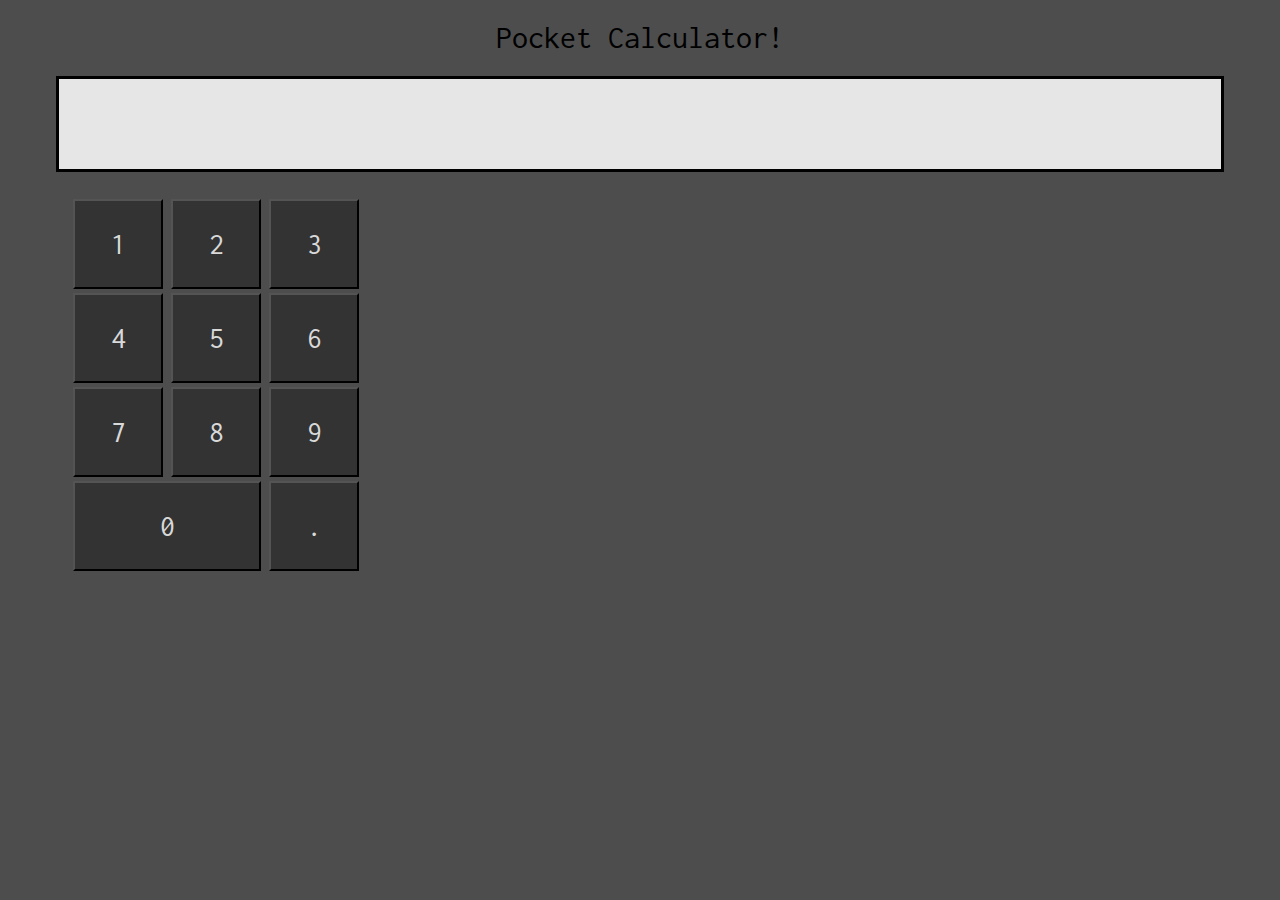
==== pocket-calculator.html @ 17960b76 "started" ====
<!DOCTYPE html>

<html>
  <head>
    <title>Pocket Calculator</title>
    <link href="https://fonts.googleapis.com/css?family=Inconsolata" rel="stylesheet">
    <!--CSS Link-->
    <link rel="stylesheet" type="text/css" href="css/pocket-calculator.css"/>
    <!--Javascript Link-->
    <script type="text/javascript" src="js/pocket-calculator.js"></script>
  </head>
  <body>
    <h1 class="title">Pocket Calculator!</h1>
    <p class="mainbox" id="output"></p>
    <div class="numpad">
      <button class="num">1</button>
      <button class="num">2</button>
      <button class="num">3</button>
      <br/>
      <button class="num">4</button>
      <button class="num">5</button>
      <button class="num">6</button>
      <br/>
      <button class="num">7</button>
      <button class="num">8</button>
      <button class="num">9</button>
      <br/>
      <button class="num0">0</button>
      <button class="num">.</button>
    </div>
  </body>
</html>
---- css/pocket-calculator.css ----
h1.title {
  text-align: center;
  font: 2em "Inconsolata", sans-serif;
}

body{
  background-color: #4d4d4d;
}

p.mainbox {
  font: 60px "Inconsolata", sans-serif;
  text-align: right;
  display: block;
  margin: auto;
  width: 90%;
  height: 65px;
  border: 3px solid black;
  padding: 1%;
  background-color: #e6e6e6;
}

.numpad{
  margin-left: 5%;
  margin-top: 2%;
}

button.num {
  width: 90px;
  height: 90px;
  margin: 2px;
  font: 30px "Inconsolata", sans-serif;
  color: #d9d9d9;
  background-color: #333333;
}

button.num0{
  width: 188px;
  height: 90px;
  margin: 2px;
  font: 30px "Inconsolata", sans-serif;
  color: #d9d9d9;
  background-color: #333333;
}

button:hover{
  background-color: #33cc33;
  color: #262626;
}
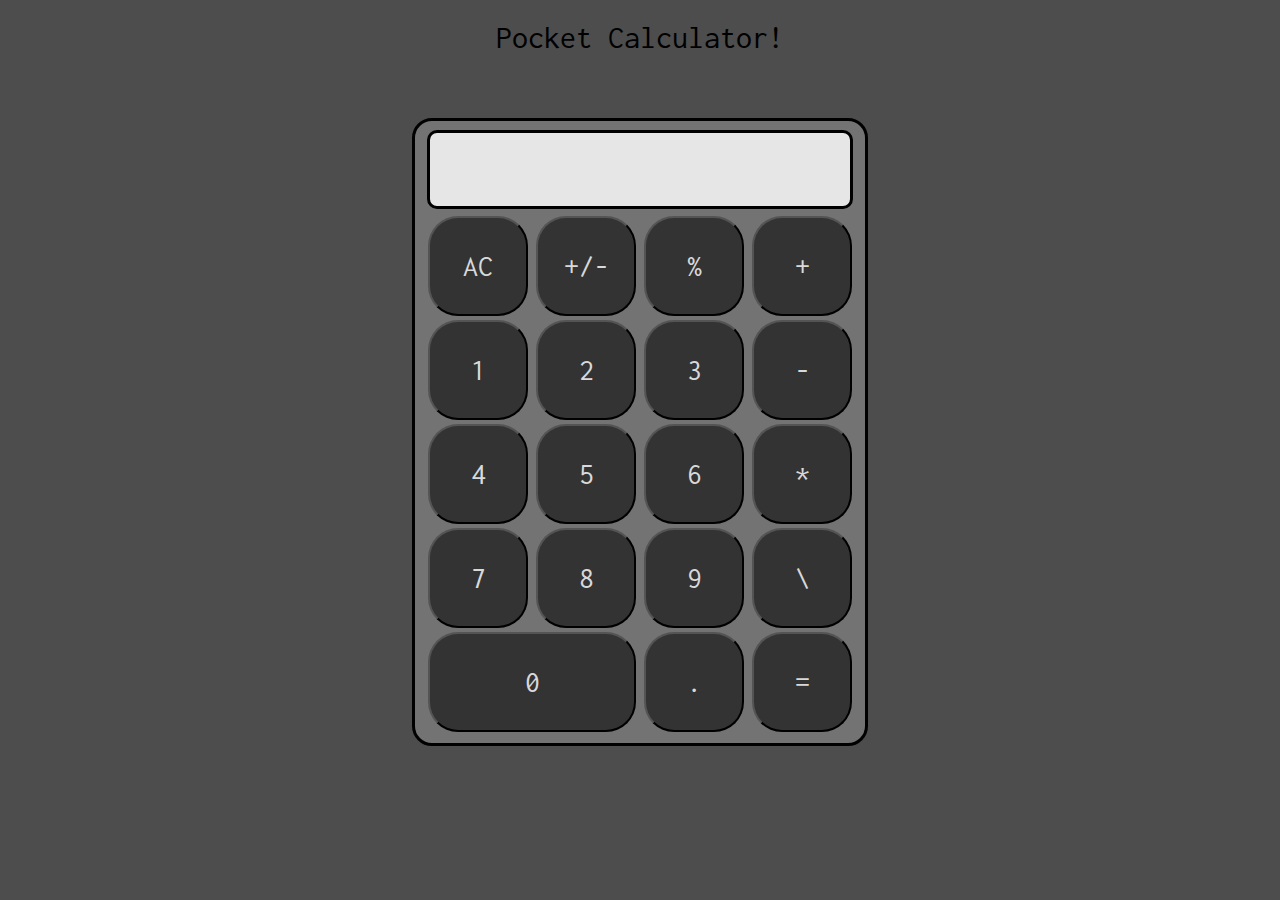
==== commit cc76cd87: "i tried" ====
--- a/pocket-calculator.html
+++ b/pocket-calculator.html
@@ -11,22 +11,33 @@
   </head>
   <body>
     <h1 class="title">Pocket Calculator!</h1>
-    <p class="mainbox" id="output"></p>
-    <div class="numpad">
-      <button class="num">1</button>
-      <button class="num">2</button>
-      <button class="num">3</button>
-      <br/>
-      <button class="num">4</button>
-      <button class="num">5</button>
-      <button class="num">6</button>
-      <br/>
-      <button class="num">7</button>
-      <button class="num">8</button>
-      <button class="num">9</button>
-      <br/>
-      <button class="num0">0</button>
-      <button class="num">.</button>
+    <div class="calc">
+      <div class="numpad">
+        <p class="mainbox" id="output"></p>
+        <button class="num" onclick="ac()">AC</button>
+        <button class="num" onclick="">+/-</button>
+        <button class="num" onclick="">%</button>
+        <button class="num" onclick="">+</button>
+        <br/>
+        <button class="num" onclick="num1()">1</button>
+        <button class="num" onclick="num2()">2</button>
+        <button class="num" onclick="num3()">3</button>
+        <button class="num" onclick="">-</button>
+        <br/>
+        <button class="num" onclick="num4()">4</button>
+        <button class="num" onclick="num5()">5</button>
+        <button class="num" onclick="num6()">6</button>
+        <button class="num" onclick="">*</button>
+        <br/>
+        <button class="num" onclick="num7()">7</button>
+        <button class="num" onclick="num8()">8</button>
+        <button class="num" onclick="num9()">9</button>
+        <button class="num" onclick="">\</button>
+        <br/>
+        <button class="num0" onclick="num0()">0</button>
+        <button class="num" onclick="">.</button>
+        <button class="num" onclick="">=</button>
+      </div>
     </div>
   </body>
 </html>
--- a/css/pocket-calculator.css
+++ b/css/pocket-calculator.css
@@ -1,6 +1,7 @@
 h1.title {
   text-align: center;
   font: 2em "Inconsolata", sans-serif;
+  margin-bottom: 5%;
 }
 
 body{
@@ -12,32 +13,48 @@
   text-align: right;
   display: block;
   margin: auto;
-  width: 90%;
+  margin-top: 1%;
+  margin-bottom: 1%;
+  width: 95%;
   height: 65px;
   border: 3px solid black;
   padding: 1%;
+  border-radius: 10px;
   background-color: #e6e6e6;
+  text-overflow: clip;
+}
+
+.calc{
+  text-align: center;
+  margin: auto;
+  border: 3px solid black;
+  width: 450px;
+  background-color: #737373;
+  border-radius: 20px;
+  min-width: 450px;
 }
 
 .numpad{
-  margin-left: 5%;
-  margin-top: 2%;
+  margin: 2%;
+  text-align: center;
 }
 
 button.num {
-  width: 90px;
-  height: 90px;
+  width: 100px;
+  height: 100px;
   margin: 2px;
   font: 30px "Inconsolata", sans-serif;
+  border-radius: 30px;
   color: #d9d9d9;
   background-color: #333333;
 }
 
 button.num0{
-  width: 188px;
-  height: 90px;
+  width: 208px;
+  height: 100px;
   margin: 2px;
   font: 30px "Inconsolata", sans-serif;
+  border-radius: 30px;
   color: #d9d9d9;
   background-color: #333333;
 }
